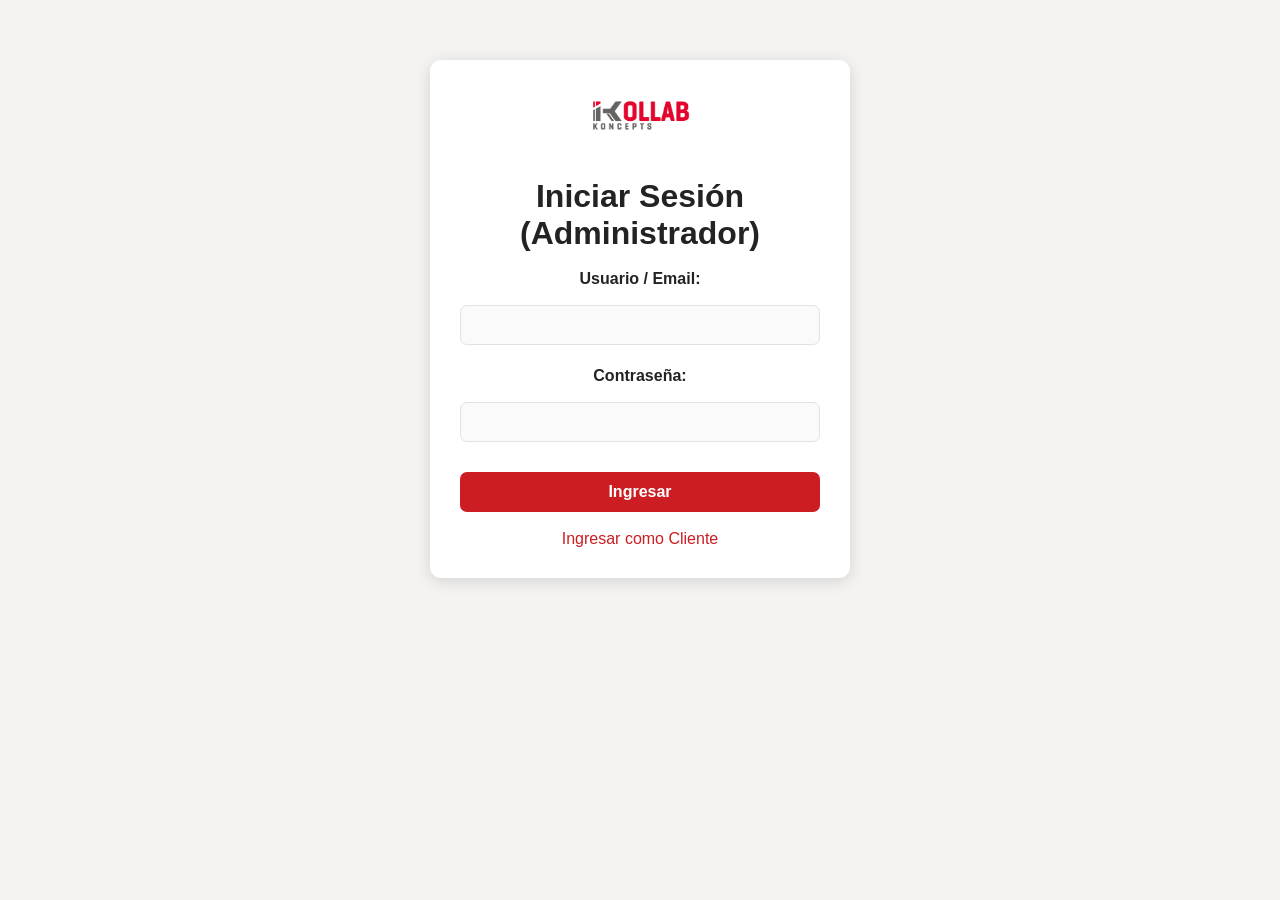
==== frontend/index.html @ e238cd7d "Actualiza estructura y agrega logo en frontend" ====
<!DOCTYPE html>
<html lang="es">
<head>
<meta charset="UTF-8">
<title>Login - Administrador</title>
<link rel="stylesheet" href="style.css">
</head>
<body>
<div class="login-container">
    <img class="login-logo" src="logo/logo.png" alt="Logo Kollab Koncepts">
    <h1>Iniciar Sesión (Administrador)</h1>
    <form onsubmit="window.location='admin.html'; return false;">
        <label>Usuario / Email:</label>
        <input type="text" required>
        <label>Contraseña:</label>
        <input type="password" required>
        <button type="submit" style="width:100%;margin-top:.5em;">Ingresar</button>
    </form>
    <a href="login-cliente.html">Ingresar como Cliente</a>
</div>
</body>
</html>
---- frontend/style.css ----
/* ===========================
   Variables y paleta básica
   =========================== */
:root {
    --rojo-corporativo: #CB1D22;
    --gris-oscuro: #232325;
    --gris-medio: #53575a;
    --gris-claro: #f4f3f2;
    --blanco: #fff;
    --borde: #e2e1e8;
    --sombra: 0 3px 16px #0002;
    --primary-font: 'Montserrat', Arial, Helvetica, sans-serif;
}

/* ===========================
   Global Reset & Base
   =========================== */
body {
    font-family: var(--primary-font);
    margin: 0;
    background: var(--gris-claro);
    color: var(--gris-oscuro);
}

h1, h2, h3 {
    font-weight: 700;
}
h1 { font-size: 2em; margin: 0.7em 0 0.4em;}
h2 { font-size: 1.4em; margin: 1.2em 0 0.6em;}
h3 { font-size: 1.13em; margin: 1em 0 0.6em; }

p, label, th, td {
    font-size: 1em;
}

/* ===========================
   Header & Navbar
   =========================== */
header {
    background: var(--gris-oscuro);
    color: var(--blanco);
    padding: 22px;
    text-align: center;
}

nav {
    background: #313134;
    padding: 12px 28px;
    display: flex;
    align-items: center;
    flex-wrap: wrap;
    gap: 12px;
}

nav a {
    color: var(--blanco);
    margin-right: 8px;
    text-decoration: none;
    padding: 8px 18px;
    border-radius: 8px;
    font-weight: 600;
    transition: background .18s, color .18s;
}

nav a:hover,
nav a.active {
    background: var(--rojo-corporativo);
    color: #fff;
}

/* ===========================
   Main content
   =========================== */
main {
    padding: 28px 7vw;
    min-height: 350px;
    max-width: 950px;
    margin: auto;
    background: var(--blanco);
    border-radius: 14px;
    margin-top: 20px;
    box-shadow: var(--sombra);
}

@media (max-width: 700px) {
    main { padding: 17px 2vw; }
}

/* ===========================
   Formularios
   =========================== */
form {
    max-width: 400px;
    margin: 18px auto;
    display: flex;
    flex-direction: column;
    gap: 14px;
    background: transparent;
}
label {
    font-weight: 600;
    margin-bottom: 3px;
}

input[type="text"], input[type="email"], input[type="password"], input[type="file"], textarea, select {
    margin-bottom: 8px;
    padding: 10px;
    border-radius: 7px;
    border: 1.5px solid var(--borde);
    width: 100%;
    box-sizing: border-box;
    background: #fafafa;
    font-size: .99em;
    outline: none;
    transition: border .19s;
}
input[type="text"]:focus, input[type="email"]:focus, input[type="password"]:focus, textarea:focus, select:focus {
    border: 1.5px solid var(--rojo-corporativo);
}

button {
    background: var(--rojo-corporativo);
    color: #fff;
    border: none;
    border-radius: 7px;
    padding: 11px 0;
    font-weight: 700;
    cursor: pointer;
    transition: background .19s;
    margin-top: 6px;
    font-size: 1em;
}

button:hover {
    background: #991418;
}

/* ===========================
   Tablas
   =========================== */
table {
    border-collapse: collapse;
    width: 100%;
    margin-top: 14px;
    background: #fafafa;
    border-radius: 10px;
    overflow: hidden;
    box-shadow: 0 2px 8px #0001;
}
th, td {
    border: 1px solid var(--borde);
    padding: 12px 11px;
    text-align: center;
}
th {
    background: #f4f4f4;
    font-weight: 700;
    color: var(--gris-oscuro);
}
tr:nth-child(even) {
    background: #fbfbfb;
}

/* ===========================
   Login Page / Container
   =========================== */
.login-container {
    max-width: 360px;
    margin: 60px auto 0 auto;
    padding: 30px;
    background: #fff;
    border-radius: 11px;
    box-shadow: var(--sombra);
    text-align: center;
}
.login-logo {
    width: 115px;
    margin-bottom: 12px;
    border-radius: 8px;
}

/* ===========================
   Extra UI (chips, links, alerts)
   =========================== */
a {
    color: var(--rojo-corporativo);
    text-decoration: none;
    font-weight: 500;
}
a:hover {
    text-decoration: underline;
}

input[type="file"] {
    background: transparent;
    border: none;
    padding-left: 0;
}

textarea {
    min-height: 60px;
    resize: vertical;
}

/* Estado chips para tickets */
.estado-chip {
    border-radius: 8px;
    font-weight: 700;
    padding: 4px 18px;
    display: inline-block;
    font-size: 1em;
}
.estado-abierto {
    background: #eaf2fc;
    color: #2278D0;
}
.estado-proceso {
    background: #fcf6e2;
    color: #eda900;
}
.estado-cerrado {
    background: #e6f9f0;
    color: #19b06e;
}

/* Alert info */
.alert-info {
    background: #eaf4fe;
    color: #146fc7;
    border-left: 4px solid var(--rojo-corporativo);
    padding: 12px 18px;
    margin: 20px 0;
    border-radius: 7px;
}

/* Responsive para móvil */
@media (max-width: 570px) {
    main { padding: 10px 1vw; }
    .login-container, form { max-width: 95vw; }
    table, th, td { font-size: 0.96em; }
    nav { flex-wrap: wrap; gap:4px;padding:8px 3vw;}
}
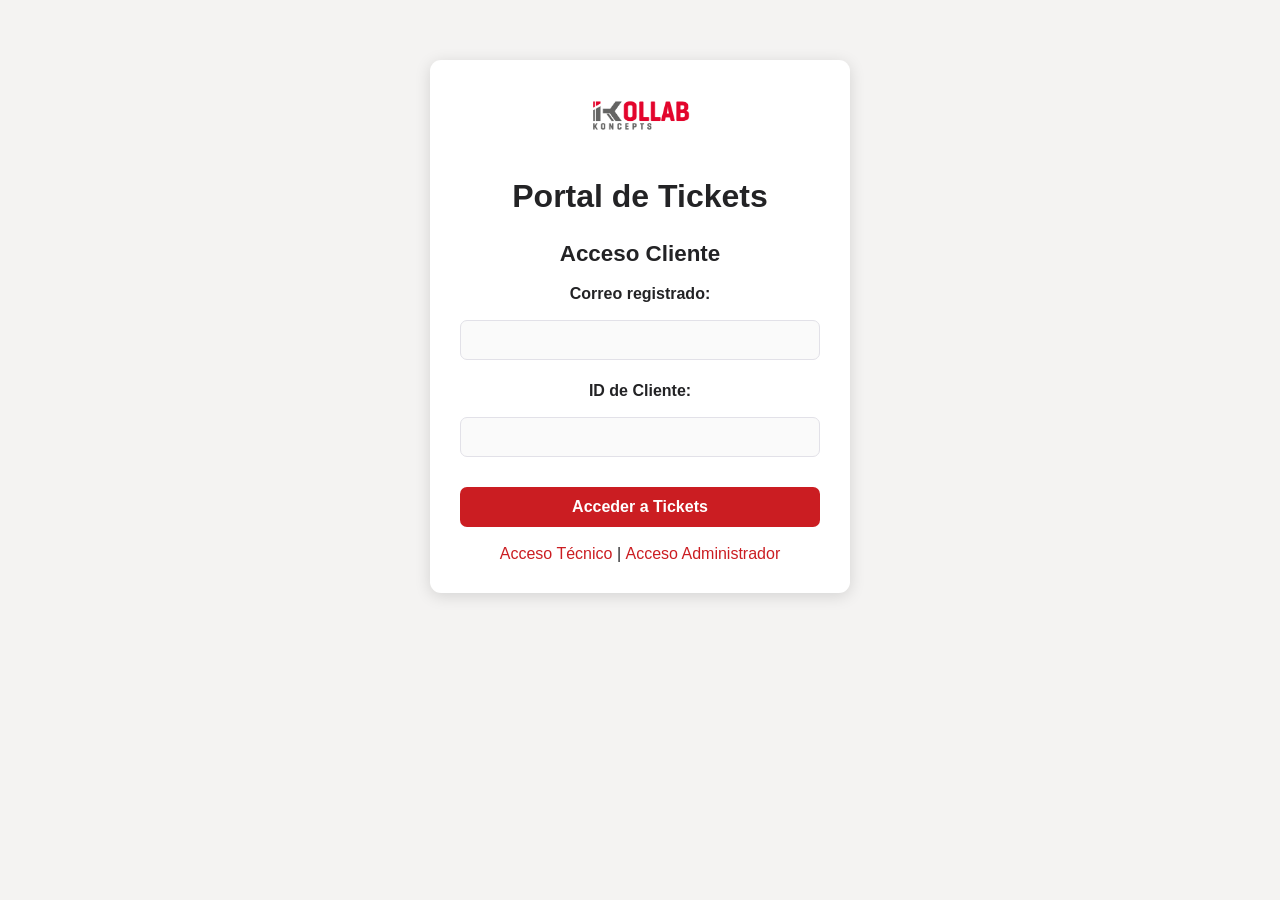
==== commit bf35a876: "Cambio final" ====
--- a/frontend/index.html
+++ b/frontend/index.html
@@ -1,22 +1,32 @@
 <!DOCTYPE html>
 <html lang="es">
 <head>
-<meta charset="UTF-8">
-<title>Login - Administrador</title>
-<link rel="stylesheet" href="style.css">
+    <meta charset="UTF-8">
+    <title>Portal de Tickets</title>
+    <link rel="stylesheet" href="style.css">
 </head>
 <body>
-<div class="login-container">
-    <img class="login-logo" src="logo/logo.png" alt="Logo Kollab Koncepts">
-    <h1>Iniciar Sesión (Administrador)</h1>
-    <form onsubmit="window.location='admin.html'; return false;">
-        <label>Usuario / Email:</label>
-        <input type="text" required>
-        <label>Contraseña:</label>
-        <input type="password" required>
-        <button type="submit" style="width:100%;margin-top:.5em;">Ingresar</button>
-    </form>
-    <a href="login-cliente.html">Ingresar como Cliente</a>
-</div>
+    <div class="login-container">
+        <img class="login-logo" src="logo/logo.png" alt="Logo Kollab Koncepts">
+        <h1>Portal de Tickets</h1>
+
+        <div>
+            <h2>Acceso Cliente</h2>
+            <form onsubmit="window.location='cliente-tickets.html'; return false;">
+                <label>Correo registrado:</label>
+                <input type="email" required>
+
+                <label>ID de Cliente:</label>
+                <input type="text" required>
+
+                <button type="submit" style="width:100%;margin-top:.5em;">Acceder a Tickets</button>
+            </form>
+        </div>
+
+        <div style="margin-top:15px;">
+            <a href="login-tecnico.html">Acceso Técnico</a> |
+            <a href="login-admin.html">Acceso Administrador</a>
+        </div>
+    </div>
 </body>
-</html>+</html>
--- a/frontend/style.css
+++ b/frontend/style.css
@@ -25,9 +25,21 @@
 h1, h2, h3 {
     font-weight: 700;
 }
-h1 { font-size: 2em; margin: 0.7em 0 0.4em;}
-h2 { font-size: 1.4em; margin: 1.2em 0 0.6em;}
-h3 { font-size: 1.13em; margin: 1em 0 0.6em; }
+
+h1 {
+    font-size: 2em;
+    margin: 0.7em 0 0.4em;
+}
+
+h2 {
+    font-size: 1.4em;
+    margin: 1.2em 0 0.6em;
+}
+
+h3 {
+    font-size: 1.13em;
+    margin: 1em 0 0.6em;
+}
 
 p, label, th, td {
     font-size: 1em;
@@ -52,21 +64,21 @@
     gap: 12px;
 }
 
-nav a {
-    color: var(--blanco);
-    margin-right: 8px;
-    text-decoration: none;
-    padding: 8px 18px;
-    border-radius: 8px;
-    font-weight: 600;
-    transition: background .18s, color .18s;
-}
-
-nav a:hover,
-nav a.active {
-    background: var(--rojo-corporativo);
-    color: #fff;
-}
+    nav a {
+        color: var(--blanco);
+        margin-right: 8px;
+        text-decoration: none;
+        padding: 8px 18px;
+        border-radius: 8px;
+        font-weight: 600;
+        transition: background .18s, color .18s;
+    }
+
+        nav a:hover,
+        nav a.active {
+            background: var(--rojo-corporativo);
+            color: #fff;
+        }
 
 /* ===========================
    Main content
@@ -83,7 +95,9 @@
 }
 
 @media (max-width: 700px) {
-    main { padding: 17px 2vw; }
+    main {
+        padding: 17px 2vw;
+    }
 }
 
 /* ===========================
@@ -97,6 +111,7 @@
     gap: 14px;
     background: transparent;
 }
+
 label {
     font-weight: 600;
     margin-bottom: 3px;
@@ -114,9 +129,10 @@
     outline: none;
     transition: border .19s;
 }
-input[type="text"]:focus, input[type="email"]:focus, input[type="password"]:focus, textarea:focus, select:focus {
-    border: 1.5px solid var(--rojo-corporativo);
-}
+
+    input[type="text"]:focus, input[type="email"]:focus, input[type="password"]:focus, textarea:focus, select:focus {
+        border: 1.5px solid var(--rojo-corporativo);
+    }
 
 button {
     background: var(--rojo-corporativo);
@@ -131,9 +147,9 @@
     font-size: 1em;
 }
 
-button:hover {
-    background: #991418;
-}
+    button:hover {
+        background: #991418;
+    }
 
 /* ===========================
    Tablas
@@ -147,16 +163,19 @@
     overflow: hidden;
     box-shadow: 0 2px 8px #0001;
 }
+
 th, td {
     border: 1px solid var(--borde);
     padding: 12px 11px;
     text-align: center;
 }
+
 th {
     background: #f4f4f4;
     font-weight: 700;
     color: var(--gris-oscuro);
 }
+
 tr:nth-child(even) {
     background: #fbfbfb;
 }
@@ -173,6 +192,7 @@
     box-shadow: var(--sombra);
     text-align: center;
 }
+
 .login-logo {
     width: 115px;
     margin-bottom: 12px;
@@ -187,9 +207,10 @@
     text-decoration: none;
     font-weight: 500;
 }
-a:hover {
-    text-decoration: underline;
-}
+
+    a:hover {
+        text-decoration: underline;
+    }
 
 input[type="file"] {
     background: transparent;
@@ -210,14 +231,17 @@
     display: inline-block;
     font-size: 1em;
 }
+
 .estado-abierto {
     background: #eaf2fc;
     color: #2278D0;
 }
+
 .estado-proceso {
     background: #fcf6e2;
     color: #eda900;
 }
+
 .estado-cerrado {
     background: #e6f9f0;
     color: #19b06e;
@@ -235,8 +259,21 @@
 
 /* Responsive para móvil */
 @media (max-width: 570px) {
-    main { padding: 10px 1vw; }
-    .login-container, form { max-width: 95vw; }
-    table, th, td { font-size: 0.96em; }
-    nav { flex-wrap: wrap; gap:4px;padding:8px 3vw;}
-}
+    main {
+        padding: 10px 1vw;
+    }
+
+    .login-container, form {
+        max-width: 95vw;
+    }
+
+    table, th, td {
+        font-size: 0.96em;
+    }
+
+    nav {
+        flex-wrap: wrap;
+        gap: 4px;
+        padding: 8px 3vw;
+    }
+}
